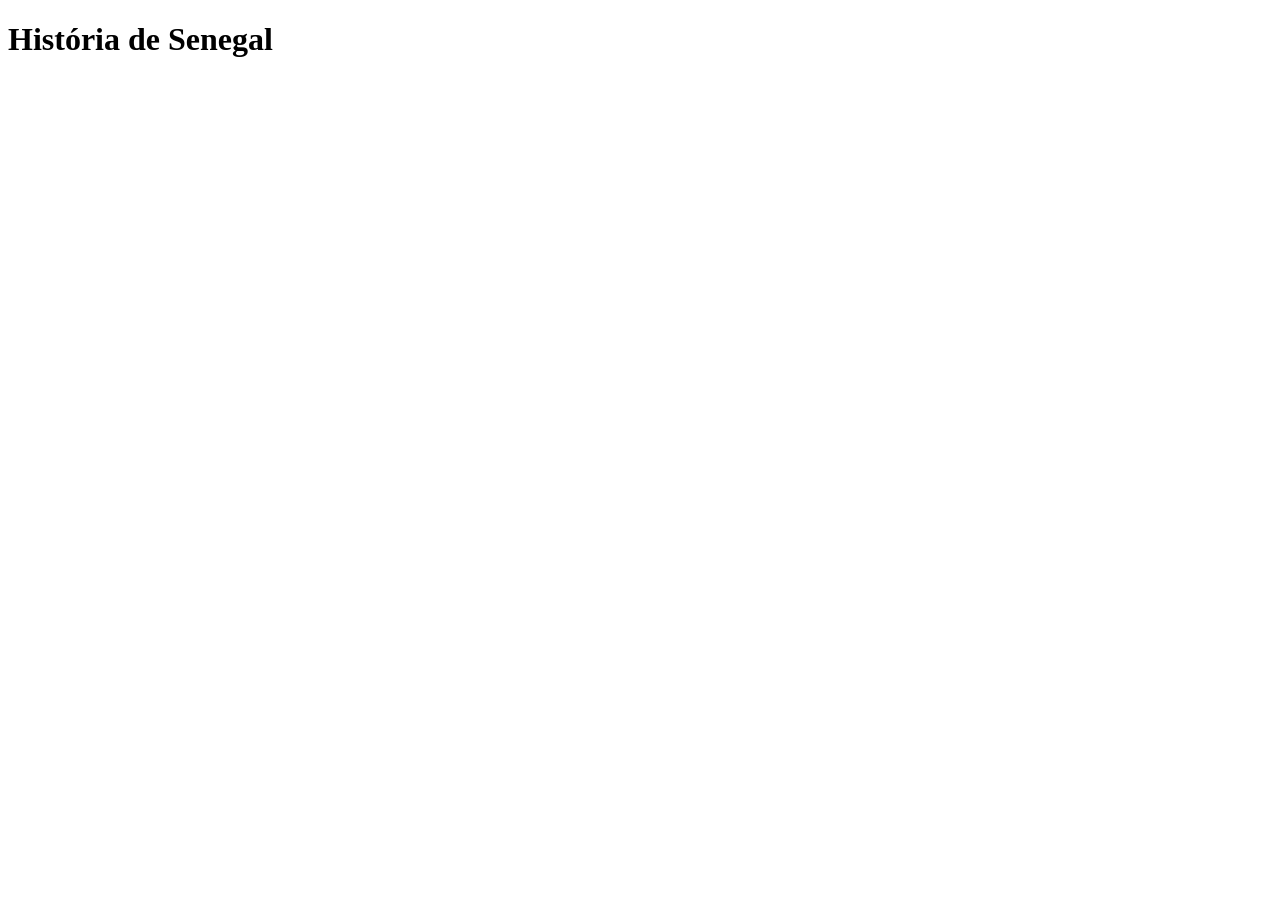
==== Javascript/Senegal/index.html @ f7cb3985 "." ====
<!DOCTYPE html>
<html lang="en">
<head>
    <meta charset="UTF-8">
    <meta name="viewport" content="width=device-width, initial-scale=1.0">
    <title>História de Senegal</title>
</head>
<body>
    <header>
        <h1>História de Senegal</h1>
        </header>
        <main></main>
</body>
</html>
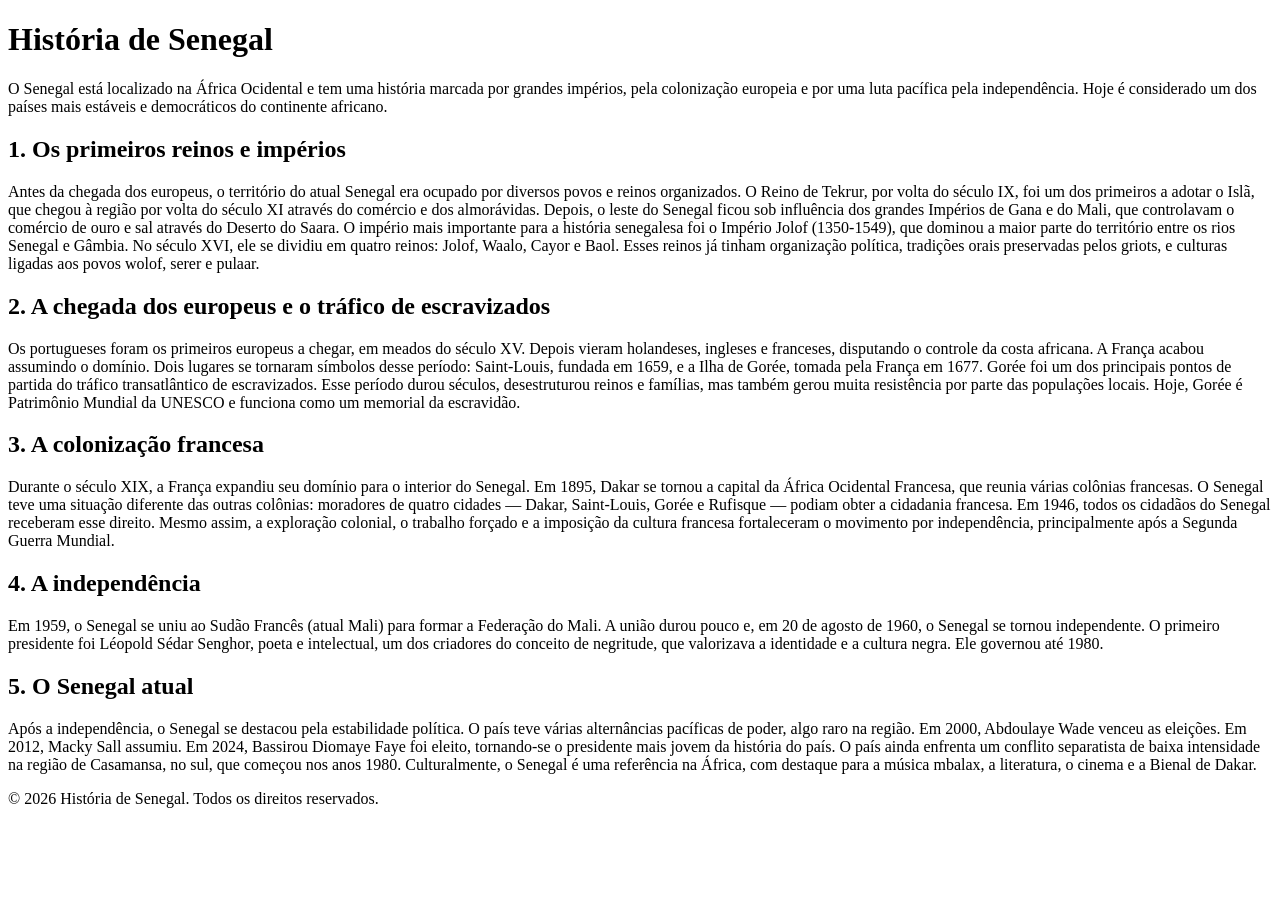
==== commit 6d25cbe8: "." ====
--- a/Javascript/Senegal/index.html
+++ b/Javascript/Senegal/index.html
@@ -1,14 +1,92 @@
 <!DOCTYPE html>
-<html lang="en">
+<html lang="pt-br">
 <head>
     <meta charset="UTF-8">
     <meta name="viewport" content="width=device-width, initial-scale=1.0">
     <title>História de Senegal</title>
 </head>
 <body>
-    <header>
+    <header class="cabecalho">
         <h1>História de Senegal</h1>
-        </header>
-        <main></main>
+    </header>
+        
+        <main>
+
+<div class="corpo">
+
+    <p>O Senegal está localizado na África Ocidental e tem uma história marcada por grandes impérios, pela colonização europeia e por uma luta pacífica pela independência. Hoje é considerado um dos países mais estáveis e democráticos do continente africano.</p>
+
+<H2>1. Os primeiros reinos e impérios</H2>
+
+<p>
+
+Antes da chegada dos europeus, o território do atual Senegal era ocupado por diversos povos e reinos organizados.
+
+O Reino de Tekrur, por volta do século IX, foi um dos primeiros a adotar o Islã, que chegou à região por volta do século XI através do comércio e dos almorávidas.
+
+Depois, o leste do Senegal ficou sob influência dos grandes Impérios de Gana e do Mali, que controlavam o comércio de ouro e sal através do Deserto do Saara.
+
+O império mais importante para a história senegalesa foi o Império Jolof (1350-1549), que dominou a maior parte do território entre os rios Senegal e Gâmbia. No século XVI, ele se dividiu em quatro reinos: Jolof, Waalo, Cayor e Baol.
+
+Esses reinos já tinham organização política, tradições orais preservadas pelos griots, e culturas ligadas aos povos wolof, serer e pulaar.
+
+</p>
+
+<h2>2. A chegada dos europeus e o tráfico de escravizados</h2>
+
+<p>
+
+Os portugueses foram os primeiros europeus a chegar, em meados do século XV. Depois vieram holandeses, ingleses e franceses, disputando o controle da costa africana.
+
+A França acabou assumindo o domínio. Dois lugares se tornaram símbolos desse período:
+
+Saint-Louis, fundada em 1659, e a Ilha de Gorée, tomada pela França em 1677. Gorée foi um dos principais pontos de partida do tráfico transatlântico de escravizados.
+
+Esse período durou séculos, desestruturou reinos e famílias, mas também gerou muita resistência por parte das populações locais. Hoje, Gorée é Patrimônio Mundial da UNESCO e funciona como um memorial da escravidão.
+</p>
+
+<h2>3. A colonização francesa</h2>
+
+<p>
+
+Durante o século XIX, a França expandiu seu domínio para o interior do Senegal. Em 1895, Dakar se tornou a capital da África Ocidental Francesa, que reunia várias colônias francesas.
+
+O Senegal teve uma situação diferente das outras colônias: moradores de quatro cidades — Dakar, Saint-Louis, Gorée e Rufisque — podiam obter a cidadania francesa. Em 1946, todos os cidadãos do Senegal receberam esse direito.
+
+Mesmo assim, a exploração colonial, o trabalho forçado e a imposição da cultura francesa fortaleceram o movimento por independência, principalmente após a Segunda Guerra Mundial.
+
+</p>
+
+<h2>4. A independência</h2>
+
+<p>
+
+    Em 1959, o Senegal se uniu ao Sudão Francês (atual Mali) para formar a Federação do Mali. A união durou pouco e, em 20 de agosto de 1960, o Senegal se tornou independente.
+    O primeiro presidente foi Léopold Sédar Senghor, poeta e intelectual, um dos criadores do conceito de negritude, que valorizava a identidade e a cultura negra. Ele governou até 1980.
+
+</p>
+
+<h2>5. O Senegal atual</h2>
+
+<p>
+
+Após a independência, o Senegal se destacou pela estabilidade política. O país teve várias alternâncias pacíficas de poder, algo raro na região.
+
+Em 2000, Abdoulaye Wade venceu as eleições. Em 2012, Macky Sall assumiu. Em 2024, Bassirou Diomaye Faye foi eleito, tornando-se o presidente mais jovem da história do país.
+
+O país ainda enfrenta um conflito separatista de baixa intensidade na região de Casamansa, no sul, que começou nos anos 1980.
+
+Culturalmente, o Senegal é uma referência na África, com destaque para a música mbalax, a literatura, o cinema e a Bienal de Dakar.
+
+</p>
+
+</div>
+        </main>
+
+        <footer class="rodape">
+            <p>
+                &copy; 2026 História de Senegal. Todos os direitos reservados.
+            </p>
+
 </body>
 </html>
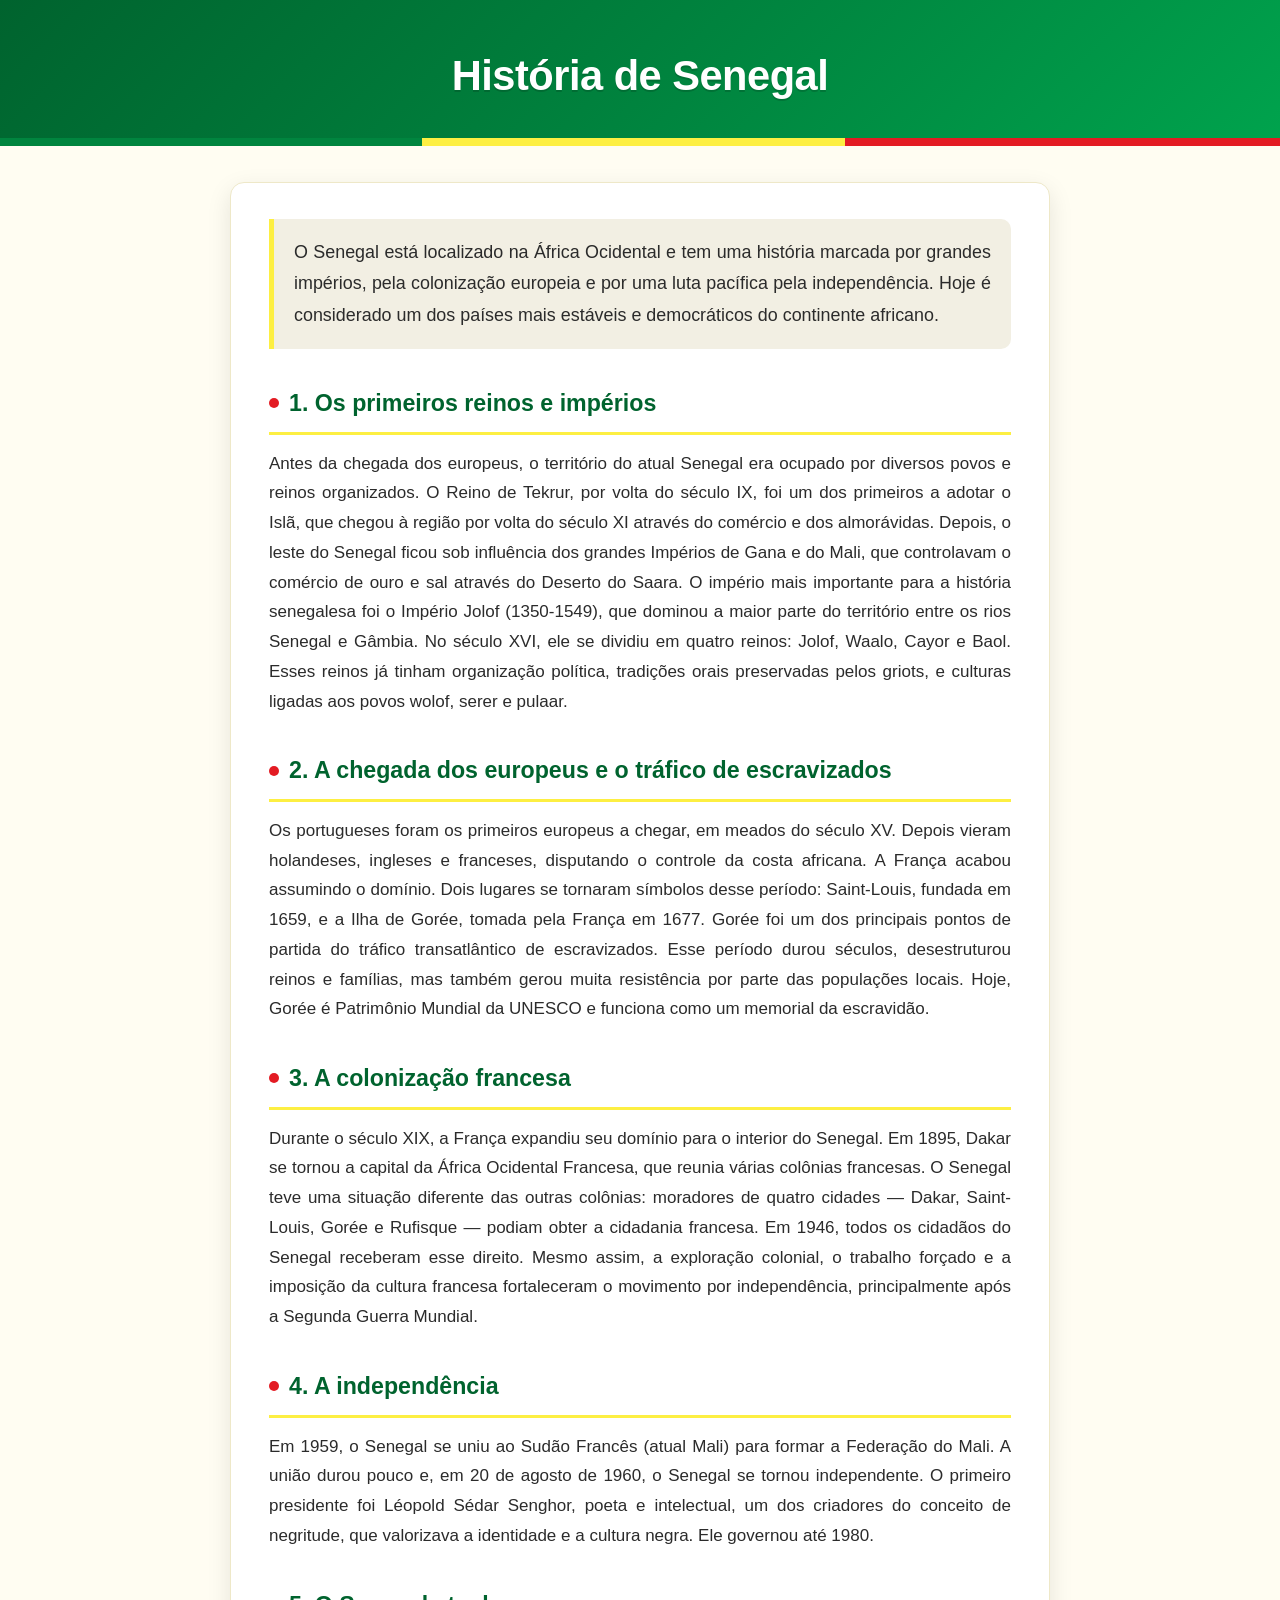
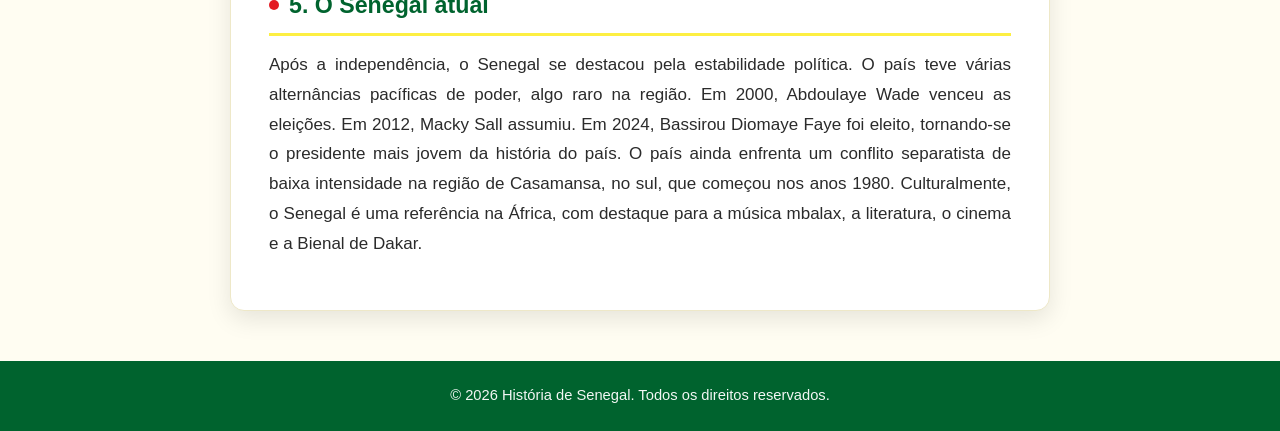
==== commit 71d7f19c: ";" ====
--- a/Javascript/Senegal/index.html
+++ b/Javascript/Senegal/index.html
@@ -3,6 +3,7 @@
 <head>
     <meta charset="UTF-8">
     <meta name="viewport" content="width=device-width, initial-scale=1.0">
+    <link rel="stylesheet" href="style.css">
     <title>História de Senegal</title>
 </head>
 <body>
--- a/Javascript/Senegal/style.css
+++ b/Javascript/Senegal/style.css
@@ -0,0 +1,160 @@
+* {
+    margin: 0;
+    padding: 0;
+    box-sizing: border-box;
+}
+
+:root {
+    --verde: #00853F;
+    --verde-escuro: #00632E;
+    --amarelo: #FDEF42;
+    --vermelho: #E31B23;
+    --fundo: #FFFDF2;
+    --texto: #2b2b2b;
+    --cinza-claro: #f2efe3;
+    --sombra: 0 8px 24px rgba(0, 0, 0, 0.10);
+    --raio: 14px;
+}
+
+html {
+    scroll-behavior: smooth;
+}
+
+body {
+    font-family: "Segoe UI", Arial, Helvetica, sans-serif;
+    background-color: var(--fundo);
+    color: var(--texto);
+    line-height: 1.75;
+    font-size: 17px;
+}
+
+
+
+.cabecalho {
+    background: linear-gradient(135deg, var(--verde-escuro) 0%, var(--verde) 55%, #00a34d 100%);
+    color: #fff;
+    text-align: center;
+    padding: 52px 20px 46px;
+    position: relative;
+    overflow: hidden;
+}
+
+.cabecalho::after {
+    content: "";
+    position: absolute;
+    left: 0;
+    bottom: 0;
+    width: 100%;
+    height: 8px;
+    background: linear-gradient(90deg, var(--verde) 0 33%, var(--amarelo) 33% 66%, var(--vermelho) 66% 100%);
+}
+
+.cabecalho h1 {
+    font-size: 2.6rem;
+    line-height: 1.15;
+    letter-spacing: -0.5px;
+    text-shadow: 0 2px 0 rgba(0, 0, 0, 0.15);
+    max-width: 900px;
+    margin: 0 auto;
+}
+
+
+main {
+    padding: 36px 18px 10px;
+}
+
+.corpo {
+    max-width: 820px;
+    margin: 0 auto;
+    background: #fff;
+    border: 1px solid #eee8c8;
+    border-radius: var(--raio);
+    box-shadow: var(--sombra);
+    padding: 36px 38px;
+}
+
+.corpo > p:first-of-type {
+    font-size: 1.12rem;
+    background: var(--cinza-claro);
+    border-left: 5px solid var(--amarelo);
+    padding: 18px 20px;
+    border-radius: 0 10px 10px 0;
+    margin-bottom: 32px;
+}
+
+.corpo h2 {
+    color: var(--verde-escuro);
+    font-size: 1.45rem;
+    margin: 34px 0 14px;
+    padding-bottom: 8px;
+    border-bottom: 3px solid var(--amarelo);
+    display: flex;
+    align-items: center;
+    gap: 10px;
+}
+
+.corpo h2::before {
+    content: "";
+    width: 10px;
+    height: 10px;
+    background: var(--vermelho);
+    border-radius: 50%;
+    flex-shrink: 0;
+}
+
+.corpo p {
+    margin-bottom: 16px;
+    text-align: justify;
+}
+
+
+.corpo h2 + p {
+    margin-top: 6px;
+}
+
+
+
+.rodape {
+    background: var(--verde-escuro);
+    color: #fff;
+    text-align: center;
+    padding: 22px 18px;
+    margin-top: 40px;
+    font-size: 0.92rem;
+}
+
+.rodape p {
+    opacity: 0.95;
+}
+
+
+@media (max-width: 600px) {
+    body {
+        font-size: 16px;
+    }
+
+    .cabecalho {
+        padding: 38px 16px 34px;
+    }
+
+    .cabecalho h1 {
+        font-size: 1.9rem;
+    }
+
+    .corpo {
+        padding: 24px 20px;
+        border-radius: 12px;
+    }
+
+    .corpo > p:first-of-type {
+        font-size: 1.02rem;
+    }
+
+    .corpo h2 {
+        font-size: 1.25rem;
+    }
+
+    .corpo p {
+        text-align: left;
+    }
+}
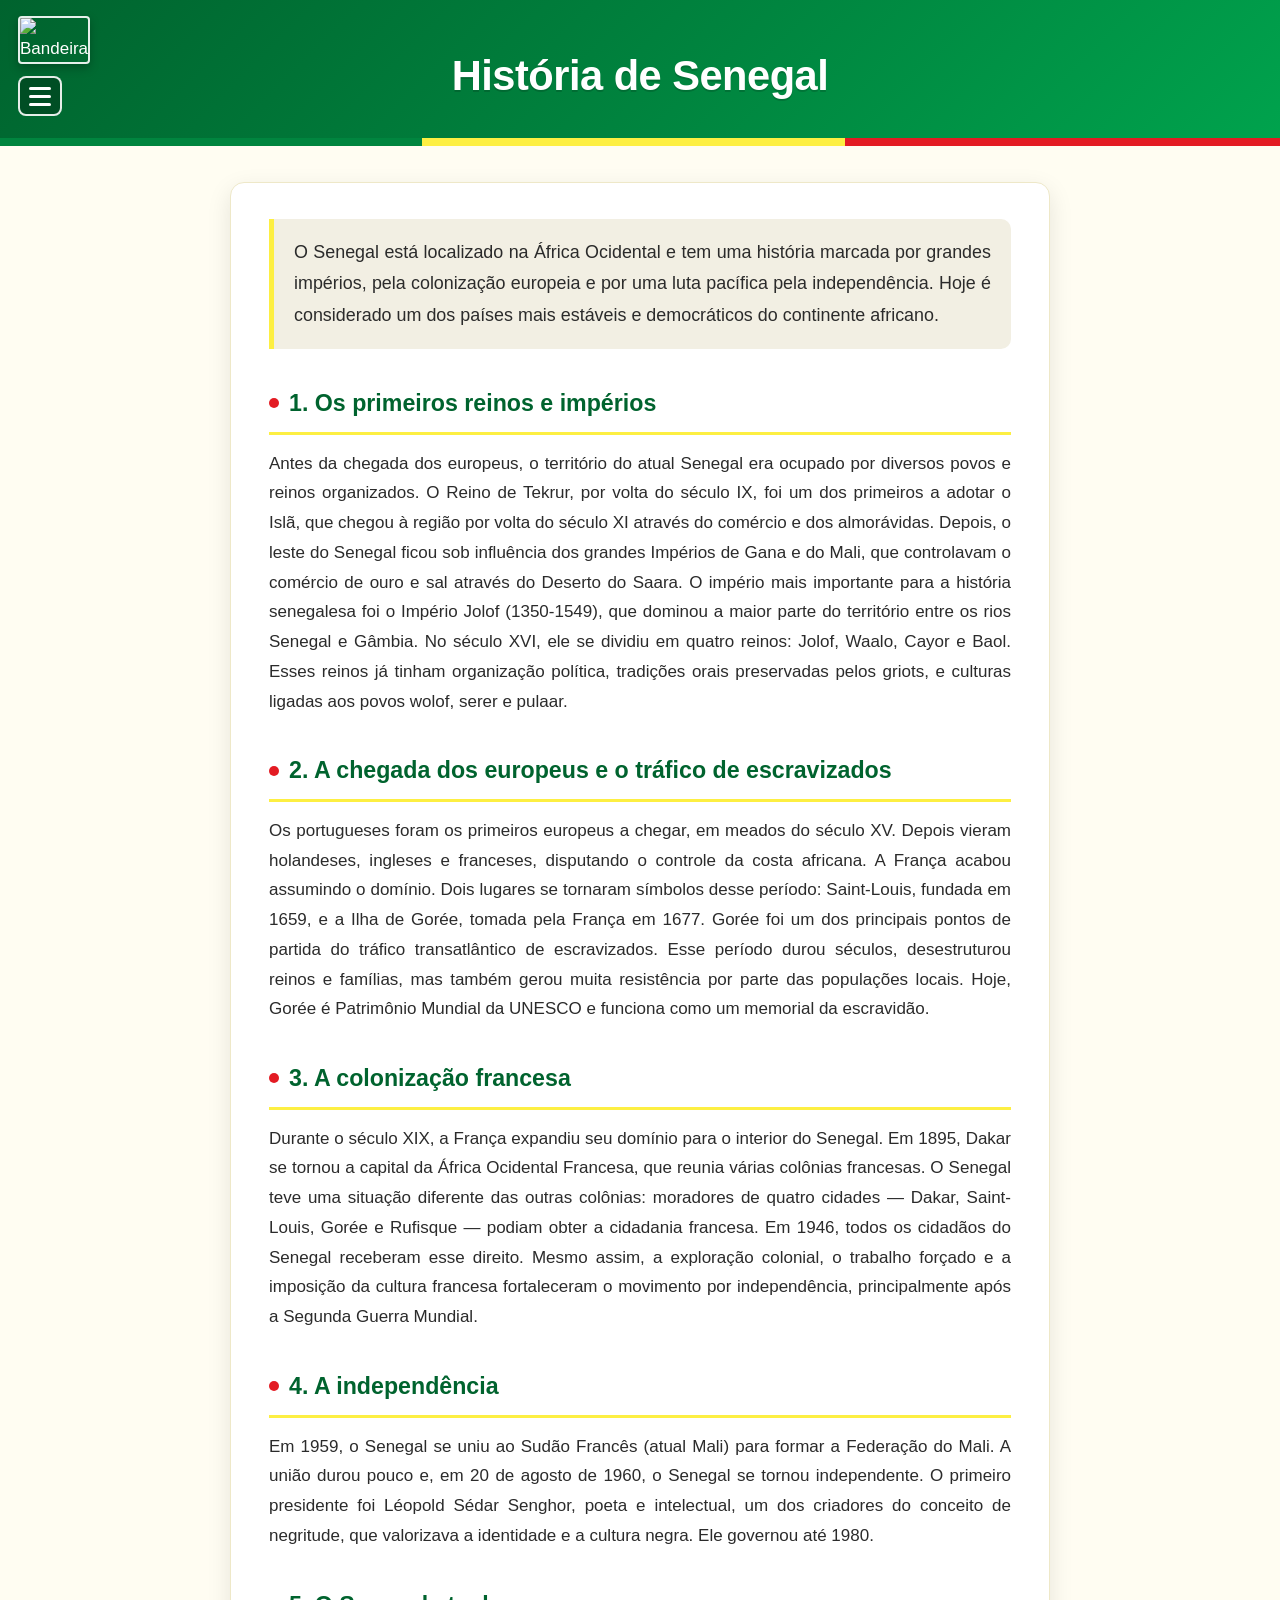
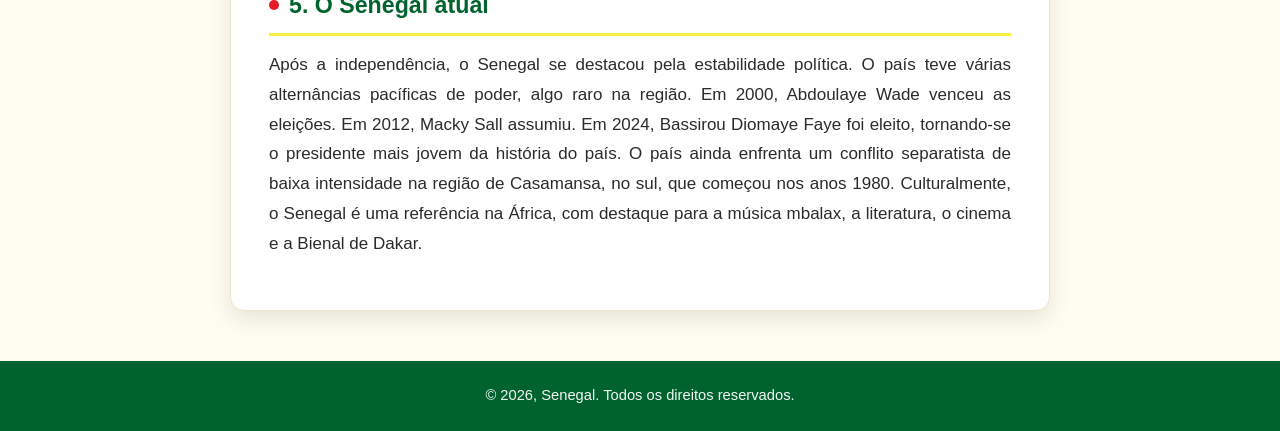
==== commit c1c59011: "." ====
--- a/Javascript/Senegal/index.html
+++ b/Javascript/Senegal/index.html
@@ -8,7 +8,26 @@
 </head>
 <body>
     <header class="cabecalho">
+
+  <nav class="menu">
+            
+            <button id="botao-menu" class="hamburguer" title="Abrir menu">
+                <span></span>
+                <span></span>
+                <span></span>
+            </button>
+            
+            <ul id="menu-links" class="menu-links">
+                <li><a href="#Home">Home</a></li>
+                <li><a href="#cultura">Cultura</a></li>
+                <li><a href="#comidas">Comidas</a></li>
+                <li><a href="#historia">História</a></li>
+                <li><a href="#monumentos">Monumentos</a></li>
+            </ul>
+        </nav>
+
         <h1>História de Senegal</h1>
+        <img class="bandeira-img" src="https://flagcdn.com/w320/sn.png" alt="Bandeira do Senegal" title="Bandeira do Senegal">
     </header>
         
         <main>
@@ -86,8 +105,12 @@
 
         <footer class="rodape">
             <p>
-                &copy; 2026 História de Senegal. Todos os direitos reservados.
+                &copy; 2026, Senegal. Todos os direitos reservados.
             </p>
+
+        </footer>
+
+        <script src="script.js"></script>
 
 </body>
 </html>
--- a/Javascript/Senegal/style.css
+++ b/Javascript/Senegal/style.css
@@ -28,8 +28,6 @@
     font-size: 17px;
 }
 
-
-
 .cabecalho {
     background: linear-gradient(135deg, var(--verde-escuro) 0%, var(--verde) 55%, #00a34d 100%);
     color: #fff;
@@ -57,7 +55,6 @@
     max-width: 900px;
     margin: 0 auto;
 }
-
 
 main {
     padding: 36px 18px 10px;
@@ -107,12 +104,9 @@
     text-align: justify;
 }
 
-
 .corpo h2 + p {
     margin-top: 6px;
 }
-
-
 
 .rodape {
     background: var(--verde-escuro);
@@ -127,6 +121,91 @@
     opacity: 0.95;
 }
 
+.bandeira {
+    position: absolute;
+    top: 16px;
+    left: 18px;
+    width: 72px;
+    height: 48px;
+    display: flex;
+    border: 2px solid rgba(255,255,255,0.9);
+    border-radius: 4px;
+    overflow: hidden;
+    box-shadow: 0 4px 10px rgba(0,0,0,0.25);
+    z-index: 10;
+}
+.bandeira .faixa {
+    flex: 1;
+    display: flex;
+    align-items: center;
+    justify-content: center;
+}
+.bandeira .verde { background: #00853F; }
+.bandeira .amarela { background: #FDEF42; }
+.bandeira .vermelha { background: #E31B23; }
+.bandeira .estrela {
+    color: #00853F;
+    font-size: 20px;
+    line-height: 1;
+}
+
+.menu {
+    position: absolute;
+    top: 76px;
+    left: 18px;
+    z-index: 10;
+}
+.hamburguer {
+    width: 44px;
+    height: 40px;
+    background: rgba(0,0,0,0.25);
+    border: 2px solid rgba(255,255,255,0.9);
+    border-radius: 8px;
+    display: flex;
+    flex-direction: column;
+    align-items: center;
+    justify-content: center;
+    gap: 5px;
+    cursor: pointer;
+}
+.hamburguer span {
+    display: block;
+    width: 22px;
+    height: 3px;
+    background: #fff;
+    border-radius: 2px;
+    transition: 0.3s;
+}
+.hamburguer:hover { background: rgba(0,0,0,0.4); }
+.hamburguer.aberto span:nth-child(1) { transform: translateY(8px) rotate(45deg); }
+.hamburguer.aberto span:nth-child(2) { opacity: 0; }
+.hamburguer.aberto span:nth-child(3) { transform: translateY(-8px) rotate(-45deg); }
+.menu-links {
+    display: none;
+    list-style: none;
+    margin-top: 8px;
+    background: #fff;
+    border-radius: 10px;
+    overflow: hidden;
+    box-shadow: 0 10px 25px rgba(0,0,0,0.25);
+    min-width: 240px;
+    text-align: left;
+}
+.menu-links.aberto { display: block; }
+.menu-links li { border-bottom: 1px solid #eee; }
+.menu-links li:last-child { border-bottom: none; }
+.menu-links a {
+    display: block;
+    padding: 12px 16px;
+    color: #2b2b2b;
+    text-decoration: none;
+    font-size: 15px;
+    font-weight: 600;
+}
+.menu-links a:hover {
+    background: #FDEF42;
+    color: #00632E;
+}
 
 @media (max-width: 600px) {
     body {
@@ -139,6 +218,23 @@
 
     .cabecalho h1 {
         font-size: 1.9rem;
+        padding-top: 38px;
+    }
+
+    .bandeira {
+        width: 58px;
+        height: 38px;
+        top: 12px;
+        left: 12px;
+    }
+
+    .menu {
+        top: 60px;
+        left: 12px;
+    }
+
+    .menu-links {
+        min-width: 210px;
     }
 
     .corpo {
@@ -158,3 +254,16 @@
         text-align: left;
     }
 }
+
+.bandeira-img {
+    position: absolute;
+    top: 16px;
+    left: 18px;
+    width: 72px;
+    height: 48px;
+    object-fit: cover;
+    border: 2px solid rgba(255, 255, 255, 0.9);
+    border-radius: 4px;
+    box-shadow: 0 4px 10px rgba(0, 0, 0, 0.25);
+    z-index: 10;
+}
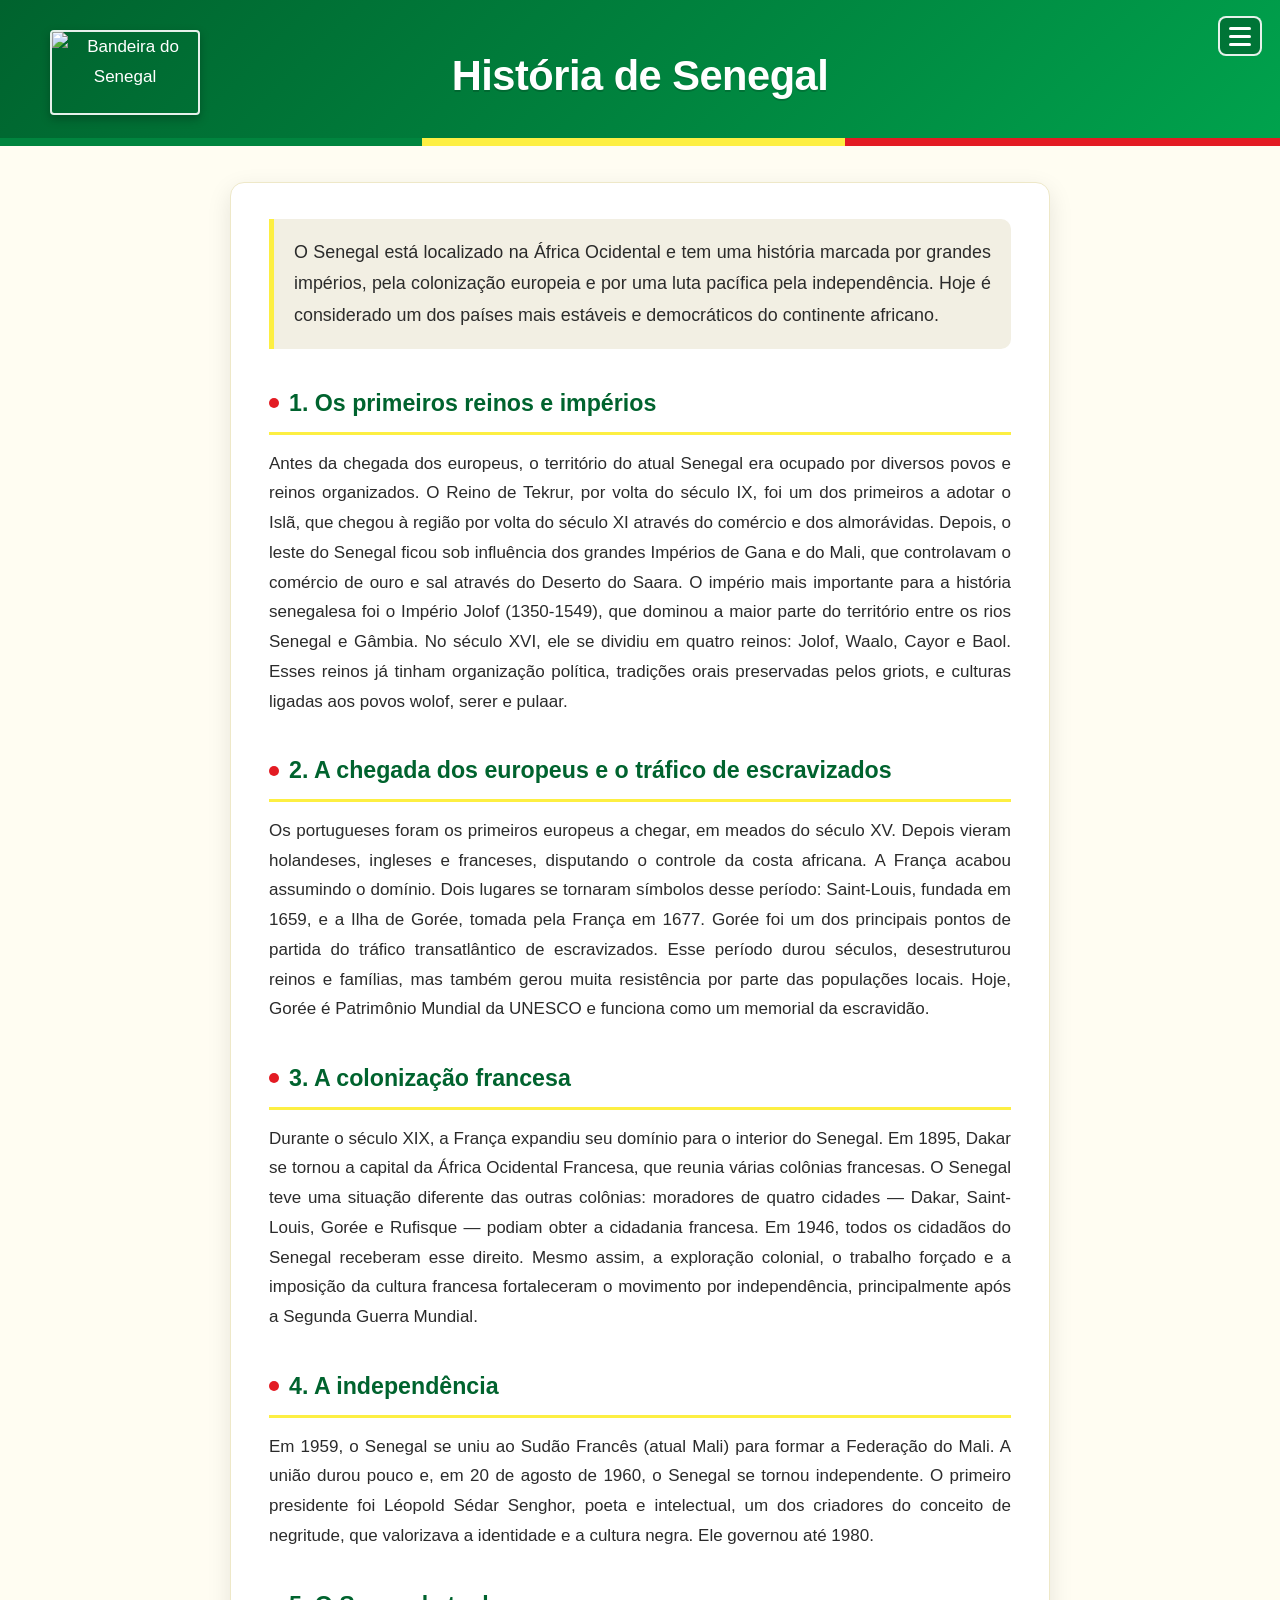
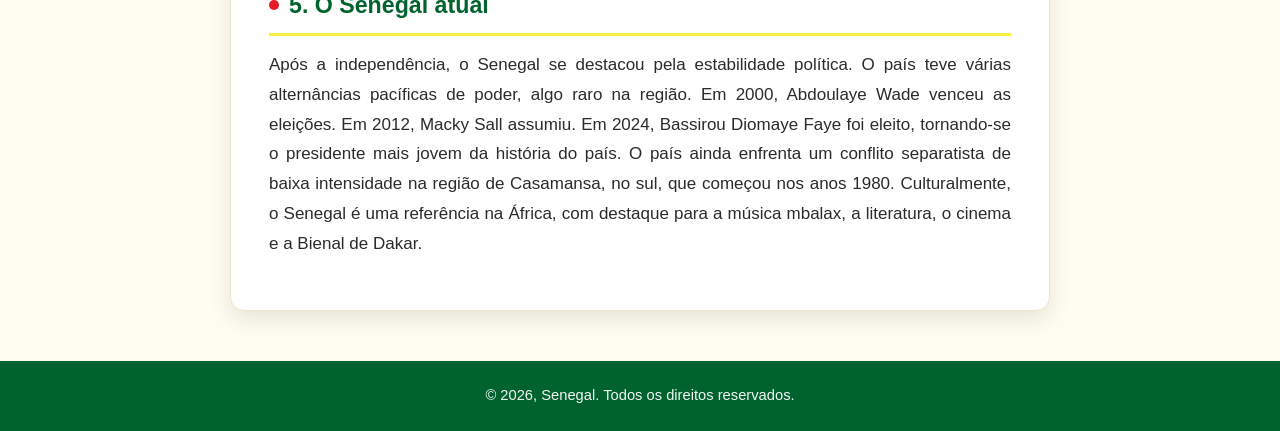
==== commit 0388bdf9: "." ====
--- a/Javascript/Senegal/index.html
+++ b/Javascript/Senegal/index.html
@@ -11,7 +11,7 @@
 
   <nav class="menu">
             
-            <button id="botao-menu" class="hamburguer" title="Abrir menu">
+            <button id="btnmenu" class="hamburguer" title="Abrir menu">
                 <span></span>
                 <span></span>
                 <span></span>
--- a/Javascript/Senegal/style.css
+++ b/Javascript/Senegal/style.css
@@ -151,8 +151,8 @@
 
 .menu {
     position: absolute;
-    top: 76px;
-    left: 18px;
+    top: 16px;
+    right: 18px;
     z-index: 10;
 }
 .hamburguer {
@@ -190,6 +190,8 @@
     box-shadow: 0 10px 25px rgba(0,0,0,0.25);
     min-width: 240px;
     text-align: left;
+    position: absolute;
+    right: 0;
 }
 .menu-links.aberto { display: block; }
 .menu-links li { border-bottom: 1px solid #eee; }
@@ -229,8 +231,9 @@
     }
 
     .menu {
-        top: 60px;
-        left: 12px;
+    top: 12px;
+    right: 12px;
+    left: auto;
     }
 
     .menu-links {
@@ -257,10 +260,10 @@
 
 .bandeira-img {
     position: absolute;
-    top: 16px;
-    left: 18px;
-    width: 72px;
-    height: 48px;
+    top: 30px;
+    left: 50px;
+    width: 150px;
+    height: 85px;
     object-fit: cover;
     border: 2px solid rgba(255, 255, 255, 0.9);
     border-radius: 4px;
